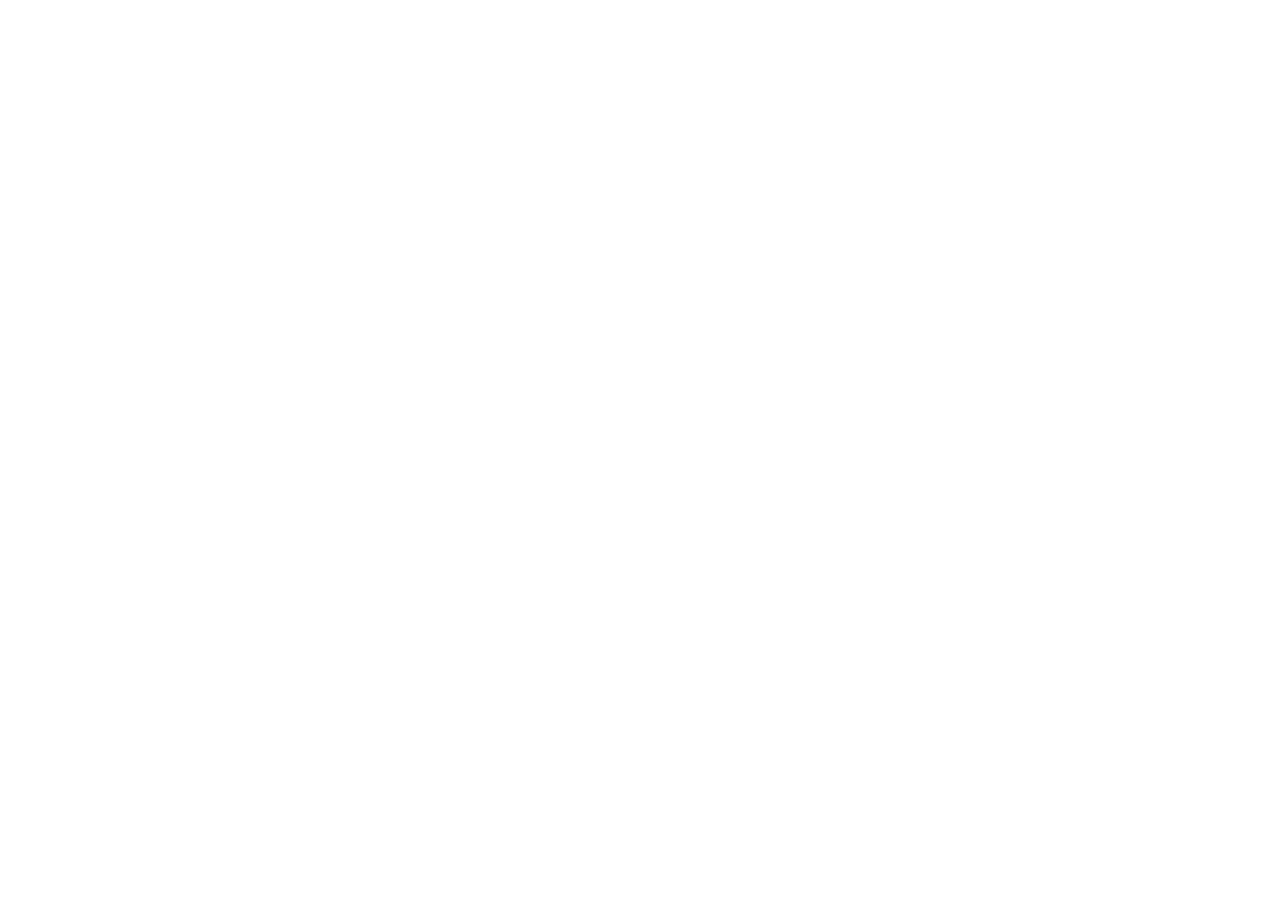
==== index.html @ 045d7f60 "Create pagina principal" ====
<!DOCTYPE html>
<html lang="pt-br">
<head>
    <meta charset="UTF-8">
    <meta name="viewport" content="width=device-width, initial-scale=1.0">
    <link rel="shortcut icon" href="favicon.ico" type="image/x-icon">
    <title>Projeto Redes Sociais</title>
    <link rel="stylesheet" href="styles/style.css">
    
</head>
<body>
    
</body>
</html>
---- styles/style.css ----
@charset "UTF-8";
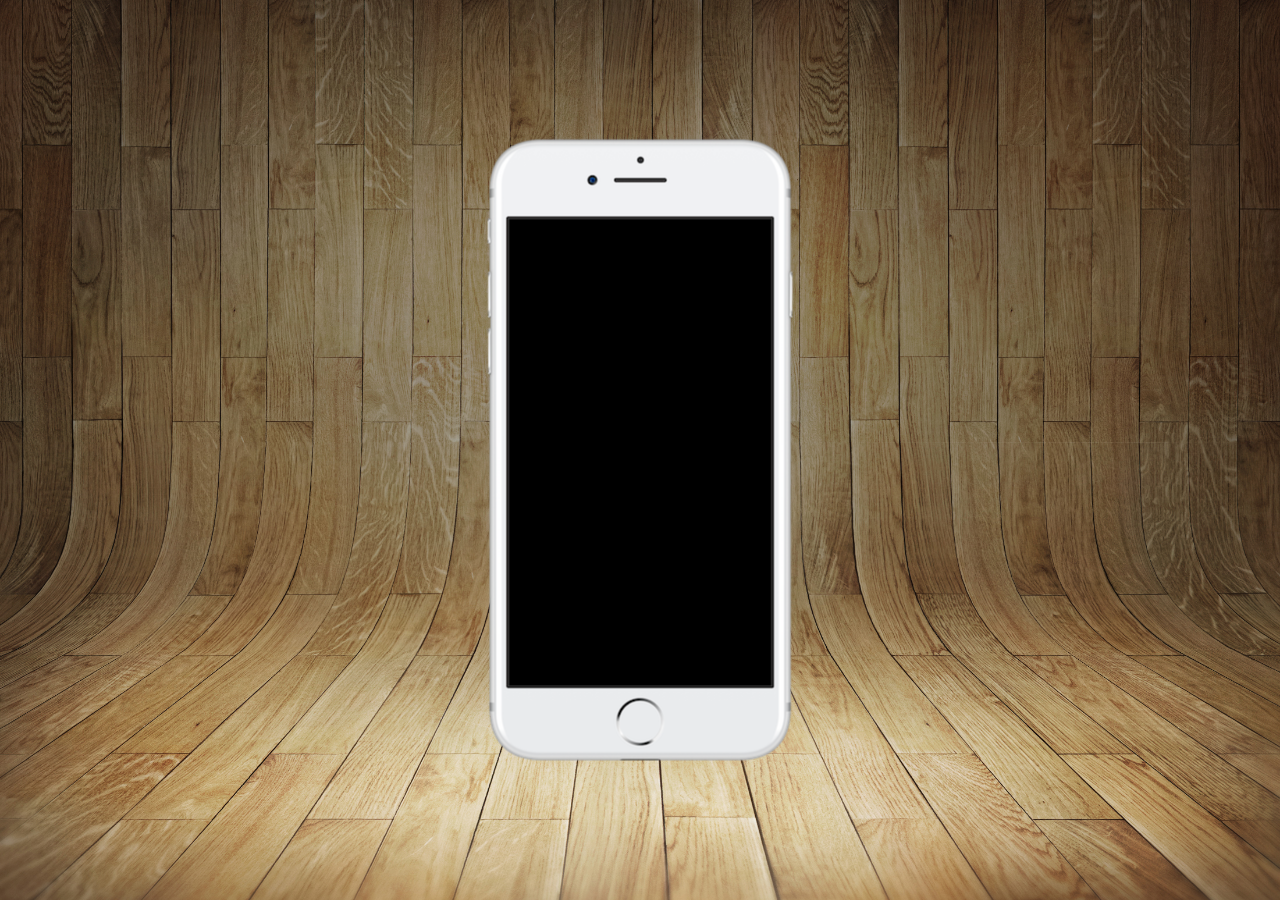
==== commit 8b16ad24: "Create projeto" ====
--- a/index.html
+++ b/index.html
@@ -9,6 +9,14 @@
     
 </head>
 <body>
-    
+    <main>
+        <section id="telefone">
+
+        </section>
+
+        <section id="redes-sociais">
+            
+        </section>
+    </main>
 </body>
 </html>--- a/styles/style.css
+++ b/styles/style.css
@@ -1 +1,38 @@
 @charset "UTF-8";
+
+*{
+    margin: 0;
+    padding: 0;
+    font-family: Arial, Helvetica, sans-serif;
+}
+
+
+html, body{
+    height: 100vh;
+    width: 100vw;
+    background-color: black;
+}
+
+body{
+    background: url('../imagens/fundo-madeira.jpg') no-repeat top center;
+    background-size: cover;
+    background-attachment: fixed;
+}
+main{
+    position: relative;
+    height: 100vh;
+    
+}
+
+section#telefone{
+    position: absolute;
+    height: 627px;
+    width: 311px;
+    
+    background: url('../imagens/frame-iphone.png') no-repeat;
+    
+    top: 50%;
+    left: 50%;
+    transform: translate(-50%, -50%);
+}
+
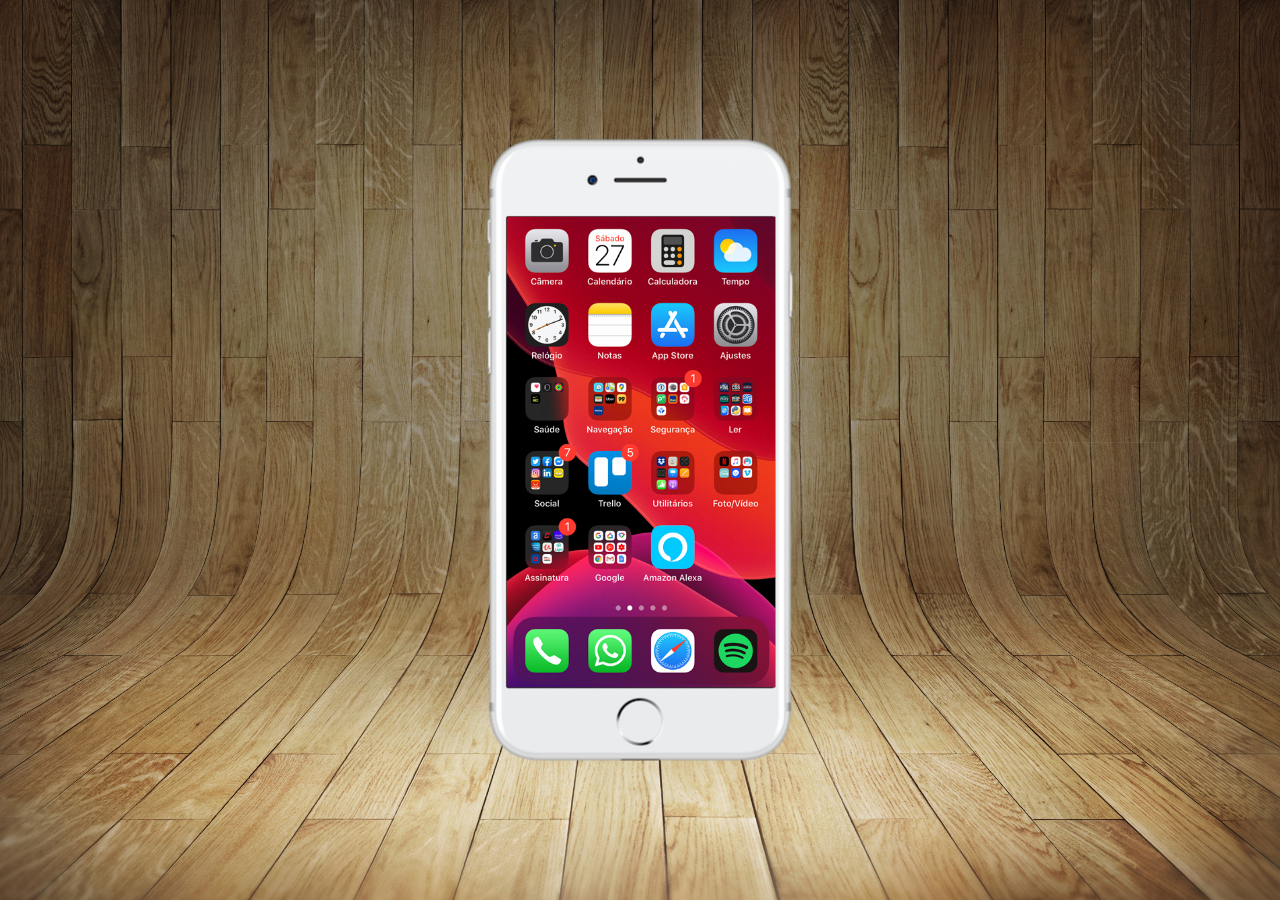
==== commit 9aae573c: "iframe create home" ====
--- a/index.html
+++ b/index.html
@@ -11,11 +11,11 @@
 <body>
     <main>
         <section id="telefone">
-
+            <iframe src="./home.html" name="tela" frameborder="0" id="tela"> </iframe>
         </section>
 
         <section id="redes-sociais">
-            
+
         </section>
     </main>
 </body>
--- a/styles/style.css
+++ b/styles/style.css
@@ -36,3 +36,11 @@
     transform: translate(-50%, -50%);
 }
 
+iframe#tela{
+    position: relative;
+    top: 80px;
+    left: 22px;
+    width: 269px;
+    height: 471px;
+
+}
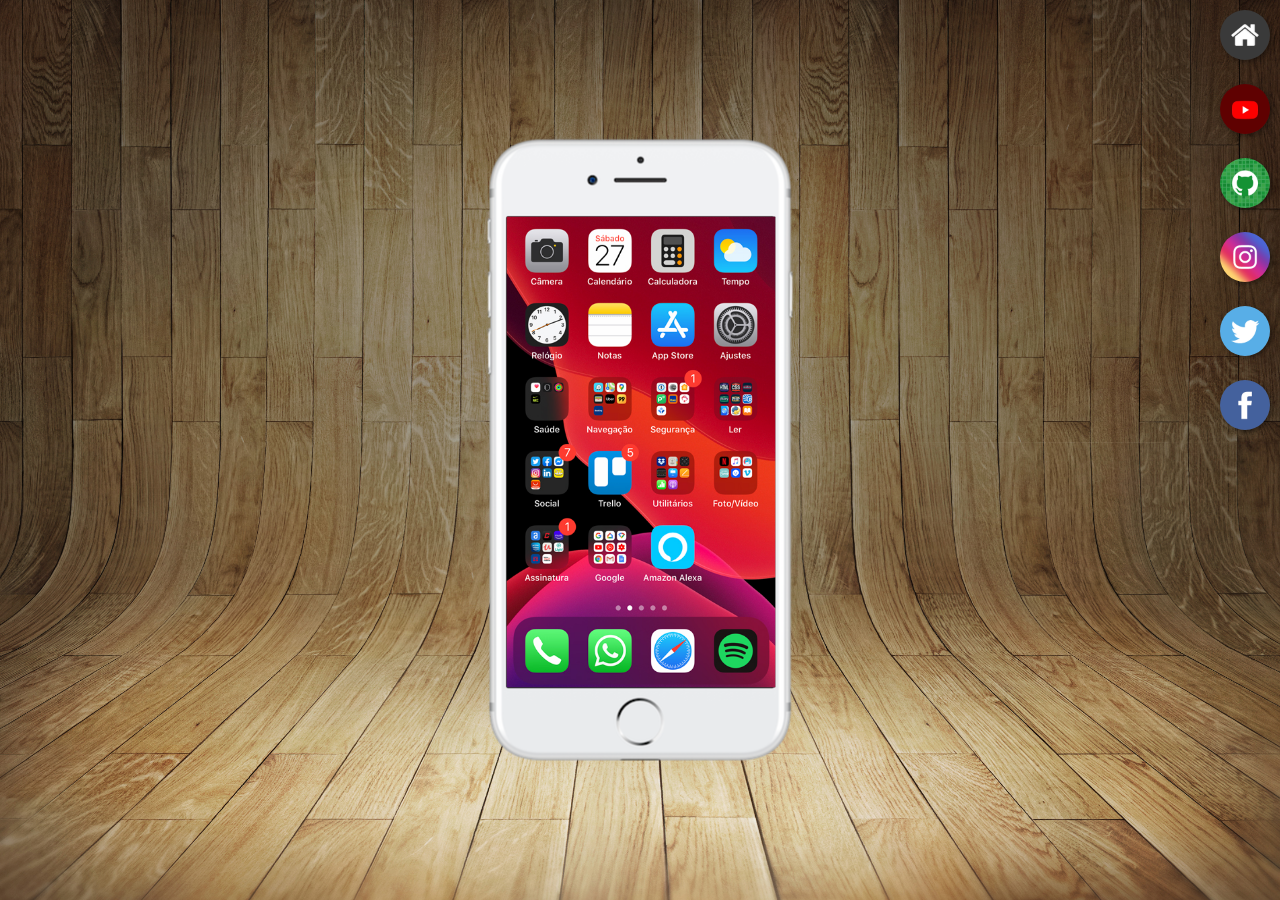
==== commit 12a4f024: "criei botões na lateral" ====
--- a/index.html
+++ b/index.html
@@ -11,11 +11,18 @@
 <body>
     <main>
         <section id="telefone">
-            <iframe src="./home.html" name="tela" frameborder="0" id="tela"> </iframe>
+            <iframe src="./home.html" name="tela" frameborder="0" id="tela"> 
+                Seu navegador não é compatível
+            </iframe>
         </section>
 
         <section id="redes-sociais">
-
+            <a href="#" target="tela"><img src="./imagens/logo-home.jpg" alt="Home"></a><br>
+            <a href="#" target="tela"><img src="./imagens/logo-youtube.jpg" alt="Youtube"></a><br>
+            <a href="#" target="tela"><img src="./imagens/logo-github.jpg" alt="GitHub"></a><br>
+            <a href="#" target="tela"><img src="./imagens/logo-instagram.jpg" alt="Instagram"></a><br>
+            <a href="#" target="tela"><img src="./imagens/logo-twitter.jpg" alt="Twitter"></a><br>
+            <a href="#" target="tela"><img src="./imagens/logo-facebook.jpg" alt="Facebook"></a>
         </section>
     </main>
 </body>
--- a/styles/style.css
+++ b/styles/style.css
@@ -42,5 +42,23 @@
     left: 22px;
     width: 269px;
     height: 471px;
+}
 
+section#redes-sociais{
+    text-align: right;
 }
+
+section#redes-sociais img{
+    width: 50px;
+    margin: 10px;
+    border-radius: 50%;
+    box-shadow: 2px 2px 5px rgba(0, 0, 0, 0.407);
+    box-sizing: border-box;
+}
+
+section#redes-sociais img:hover {
+    border: 2px solid rgba(255, 255, 255, 0.612);
+    transform: translate(-3px, -3px);
+    box-shadow: 5px 5px 10px rgba(0, 0, 0, 0.526);
+    transition: transform 0.3s, border 1s;
+}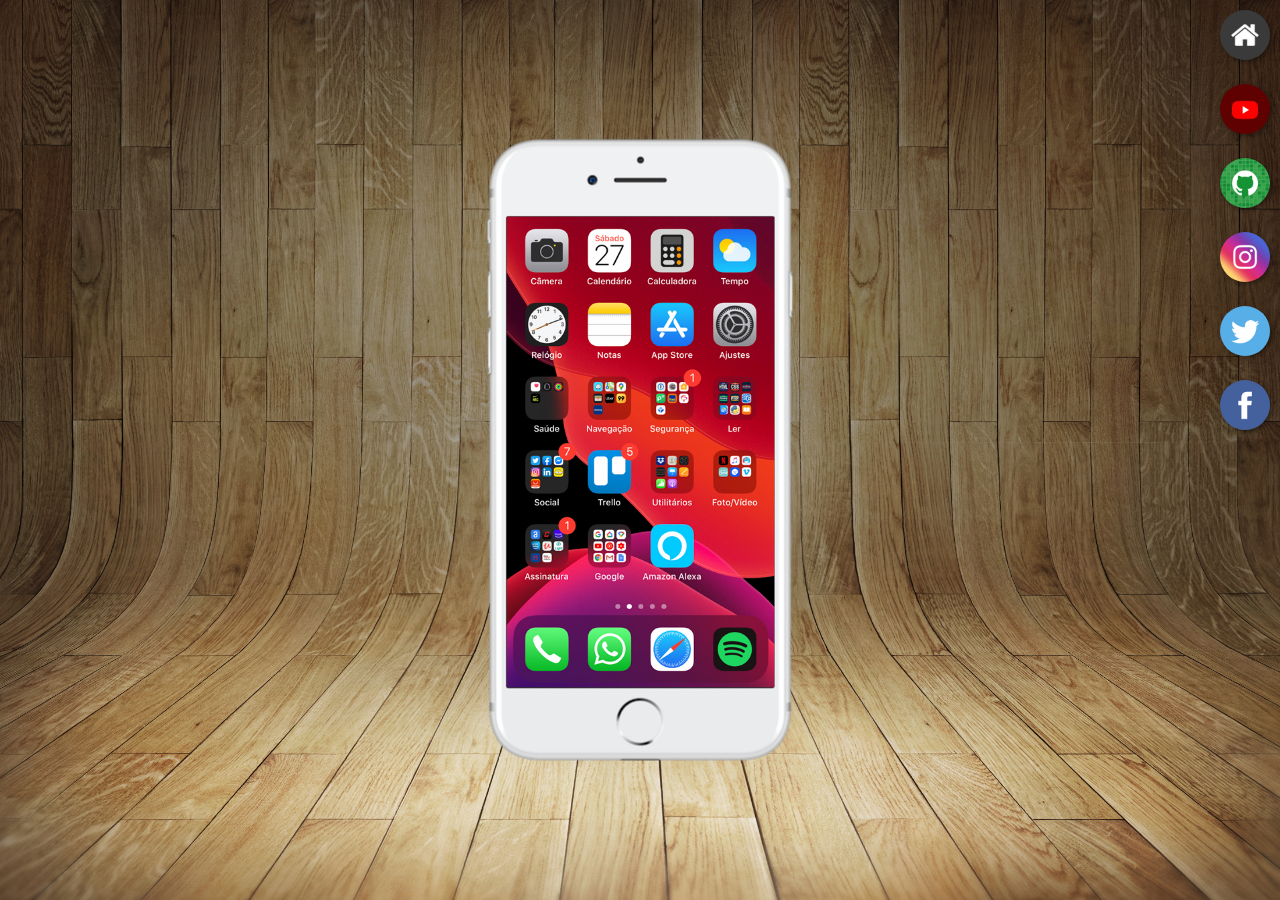
==== commit 9a977255: "update botões com links" ====
--- a/index.html
+++ b/index.html
@@ -17,12 +17,12 @@
         </section>
 
         <section id="redes-sociais">
-            <a href="#" target="tela"><img src="./imagens/logo-home.jpg" alt="Home"></a><br>
-            <a href="#" target="tela"><img src="./imagens/logo-youtube.jpg" alt="Youtube"></a><br>
-            <a href="#" target="tela"><img src="./imagens/logo-github.jpg" alt="GitHub"></a><br>
-            <a href="#" target="tela"><img src="./imagens/logo-instagram.jpg" alt="Instagram"></a><br>
-            <a href="#" target="tela"><img src="./imagens/logo-twitter.jpg" alt="Twitter"></a><br>
-            <a href="#" target="tela"><img src="./imagens/logo-facebook.jpg" alt="Facebook"></a>
+            <a href="home.html" target="tela"><img src="./imagens/logo-home.jpg" alt="Home"></a><br>
+            <a href="./youtube.html" target="tela"><img src="./imagens/logo-youtube.jpg" alt="Youtube"></a><br>
+            <a href="./github.html" target="tela"><img src="./imagens/logo-github.jpg" alt="GitHub"></a><br>
+            <a href="./instagram.html" target="tela"><img src="./imagens/logo-instagram.jpg" alt="Instagram"></a><br>
+            <a href="./twitter.html" target="tela"><img src="./imagens/logo-twitter.jpg" alt="Twitter"></a><br>
+            <a href="./facebook.html" target="tela"><img src="./imagens/logo-facebook.jpg" alt="Facebook"></a>
         </section>
     </main>
 </body>
--- a/styles/style.css
+++ b/styles/style.css
@@ -40,7 +40,7 @@
     position: relative;
     top: 80px;
     left: 22px;
-    width: 269px;
+    width: 268px;
     height: 471px;
 }
 
@@ -61,4 +61,5 @@
     transform: translate(-3px, -3px);
     box-shadow: 5px 5px 10px rgba(0, 0, 0, 0.526);
     transition: transform 0.3s, border 1s;
-}+}
+
